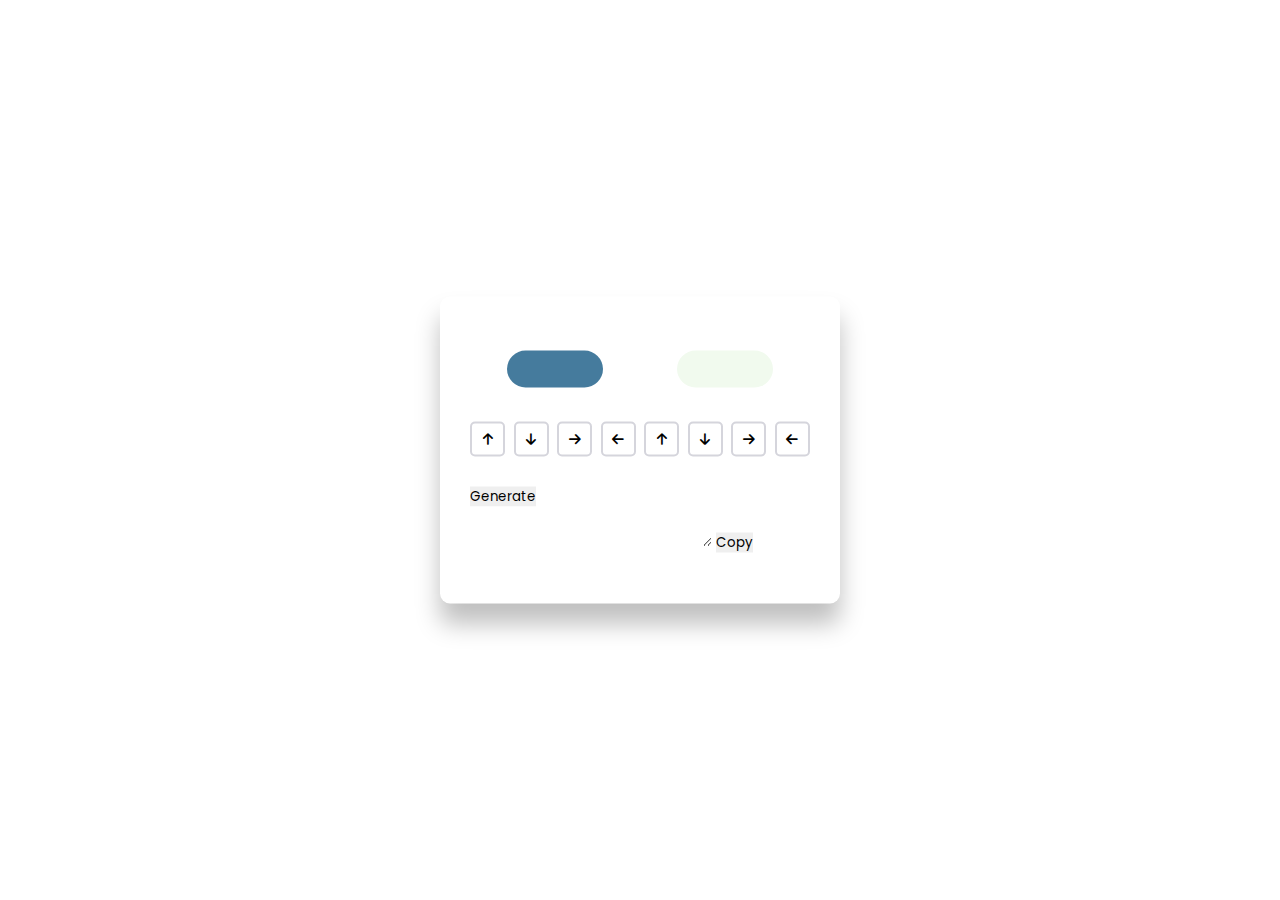
==== GradientGeneratorApp/index.html @ 911d9d73 "gradient app" ====
<!DOCTYPE html>
<html lang="en">
  <head>
    <meta charset="UTF-8" />
    <meta http-equiv="X-UA-Compatible" content="IE=edge" />
    <meta name="viewport" content="width=device-width, initial-scale=1.0" />
    <link
      rel="stylesheet"
      href="https://cdnjs.cloudflare.com/ajax/libs/font-awesome/6.3.0/css/all.min.css"
    />

    <link
      rel="stylesheet"
      href="https://fonts.googleapis.com/css2?family=Poppins:wght@300;500;600;700&display=swap"
    />
    <link rel="stylesheet" href="style.css" />
    <title>Gradient Generator</title>
  </head>
  <body>
    <div class="container">
      <div class="colors">
        <input type="color" id="color-a" value="#457b9d" />
        <input type="color" id="color-b" value="#f1faee" />
      </div>
      <div class="buttons">
        <button onclick="setDirection('to top' , this)">
          <i class="fas fa-arrow-up"></i>
        </button>
        <button class="active" onclick="setDirection('to bottom',this)">
          <i class="fas fa-arrow-down"></i>
        </button>
        <button onclick="setDirection('to right')">
          <i class="fas fa-arrow-right"></i>
        </button>
        <button onclick="setDirection('to left')">
          <i class="fas fa-arrow-left"></i>
        </button>
        <button class="rotate-icon" onclick="setDirection('to top right')">
          <i class="fas fa-arrow-up"></i>
        </button>
        <button class="rotate-icon" onclick="setDirection('to bottom left')">
          <i class="fas fa-arrow-down"></i>
        </button>
        <button class="rotate-icon" onclick="setDirection('to bottom right')">
          <i class="fas fa-arrow-right"></i>
        </button>
        <button class="rotate-icon" onclick="setDirection('to top left')">
          <i class="fas fa-arrow-left"></i>
        </button>
      </div>
       <button id="submit" onclick="generateCode()">Generate</button>
       <div class="output">
        <textarea  id="code"  rows="2"></textarea>
        <button id="copy" onclick="copyText()">Copy</button>
       </div>
    </div>

    <script src="app.js"></script>
  </body>
</html>
---- GradientGeneratorApp/style.css ----
*,
*::before,
*::after {
  padding: 0;
  margin: 0;
  box-sizing: border-box;
  border: none;
  outline: none;
}

body {
  height: 100vh;
}

.container {
  background-color: #fff;
  width: 400px;
  padding: 50px 30px;
  position: absolute;
  transform: translate(-50%, -50%);
  top: 50%;
  left: 50%;
  border-radius: 10px;
  box-shadow: 0 20px 25px rgba(0, 0, 0, 0.25);
}

.container *:not(i) {
  font-family: "Poppins", sans-serif;
}

.colors {
  width: 100%;
  display: flex;
  justify-content: space-around;
}

input[type="color"] {
  appearance: none;
  -webkit-appearance: none;
  background-color: transparent;
  width: 100px;
  height: 45px;
  cursor: pointer;
}

input[type="color"]::-webkit-color-swatch {
  border-radius: 20px;
  border: none;
}

.buttons {
  width: 100%;
  display: flex;
  justify-content: space-between;
  margin: 30px 0;
}

.buttons button {
  height: 35px;
  width: 35px;
  background-color: transparent;
  border: 2px solid #d5d5dc;
  border-radius: 5px;
  cursor: pointer;
}
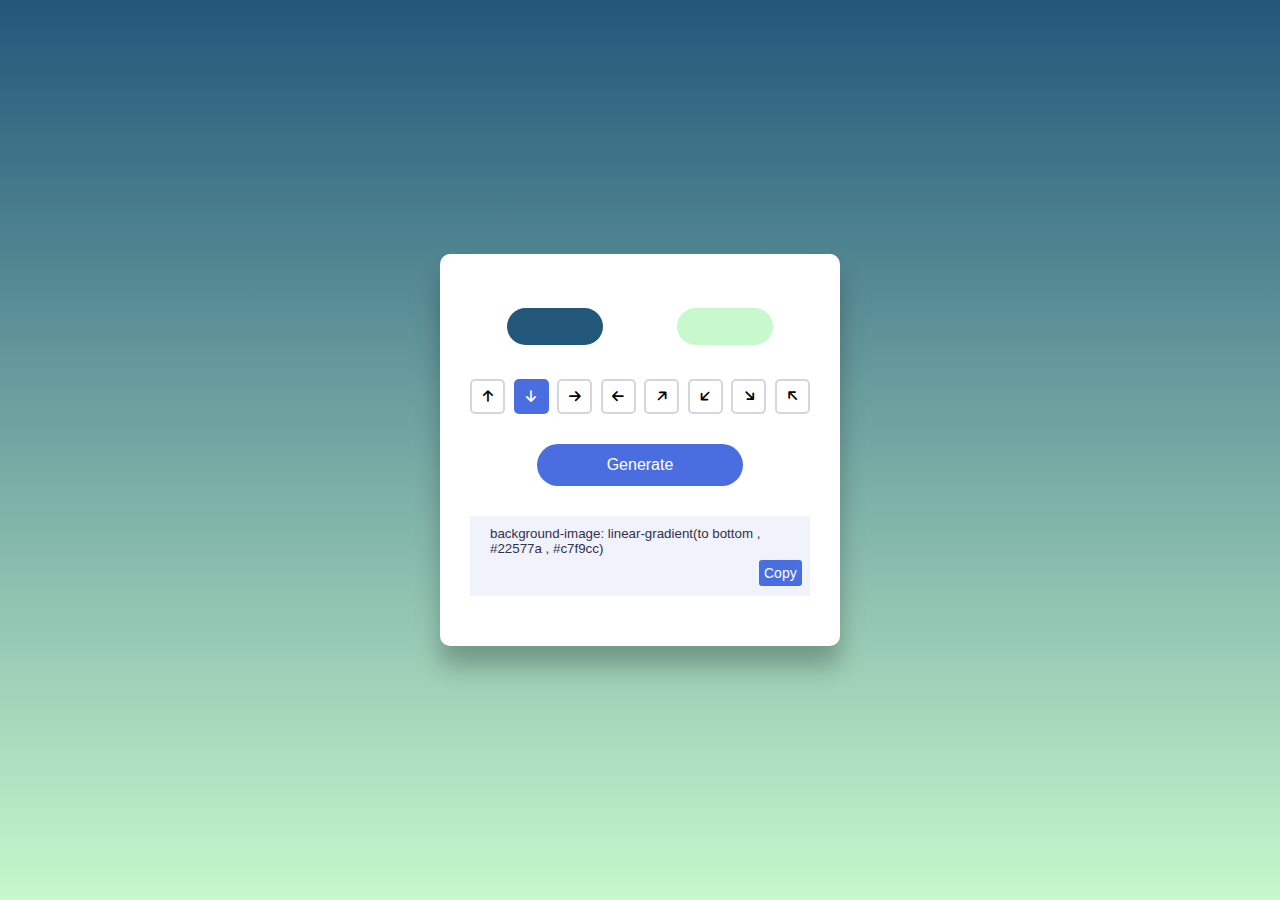
==== commit 7fd6a8a2: "LinerAppFinish" ====
--- a/GradientGeneratorApp/index.html
+++ b/GradientGeneratorApp/index.html
@@ -19,40 +19,49 @@
   <body>
     <div class="container">
       <div class="colors">
-        <input type="color" id="color-a" value="#457b9d" />
-        <input type="color" id="color-b" value="#f1faee" />
+        <input type="color" id="color-a" value="#22577a" />
+        <input type="color" id="color-b" value="#c7f9cc" />
       </div>
       <div class="buttons">
-        <button onclick="setDirection('to top' , this)">
+        <button onclick="setDirection('to top', this)">
           <i class="fas fa-arrow-up"></i>
         </button>
-        <button class="active" onclick="setDirection('to bottom',this)">
+        <button class="active" onclick="setDirection('to bottom', this)">
           <i class="fas fa-arrow-down"></i>
         </button>
-        <button onclick="setDirection('to right')">
+        <button onclick="setDirection('to right', this)">
           <i class="fas fa-arrow-right"></i>
         </button>
-        <button onclick="setDirection('to left')">
+        <button onclick="setDirection('to left', this)">
           <i class="fas fa-arrow-left"></i>
         </button>
-        <button class="rotate-icon" onclick="setDirection('to top right')">
+        <button
+          class="rotate-icon"
+          onclick="setDirection('to top right', this)"
+        >
           <i class="fas fa-arrow-up"></i>
         </button>
-        <button class="rotate-icon" onclick="setDirection('to bottom left')">
+        <button
+          class="rotate-icon"
+          onclick="setDirection('to bottom left', this)"
+        >
           <i class="fas fa-arrow-down"></i>
         </button>
-        <button class="rotate-icon" onclick="setDirection('to bottom right')">
+        <button
+          class="rotate-icon"
+          onclick="setDirection('to bottom right', this)"
+        >
           <i class="fas fa-arrow-right"></i>
         </button>
-        <button class="rotate-icon" onclick="setDirection('to top left')">
+        <button class="rotate-icon" onclick="setDirection('to top left', this)">
           <i class="fas fa-arrow-left"></i>
         </button>
       </div>
-       <button id="submit" onclick="generateCode()">Generate</button>
-       <div class="output">
-        <textarea  id="code"  rows="2"></textarea>
+      <button id="submit" onclick="generateCode()">Generate</button>
+      <div class="output">
+        <textarea id="code" rows="2"></textarea>
         <button id="copy" onclick="copyText()">Copy</button>
-       </div>
+      </div>
     </div>
 
     <script src="app.js"></script>
--- a/GradientGeneratorApp/style.css
+++ b/GradientGeneratorApp/style.css
@@ -25,7 +25,7 @@
 }
 
 .container *:not(i) {
-  font-family: "Poppins", sans-serif;
+  font-family: "Rubik", sans-serif;
 }
 
 .colors {
@@ -63,3 +63,48 @@
   border-radius: 5px;
   cursor: pointer;
 }
+
+.rotate-icon i {
+  transform: rotate(45deg);
+}
+
+.buttons .active {
+  border: none;
+  background-color: #4a6ee0;
+  color: #fff;
+}
+
+#submit {
+  display: block;
+  background-color: #4a6ee0;
+  color: #fff;
+  font-size: 16px;
+  padding: 12px 70px;
+  border-radius: 25px;
+  margin: 0 auto 30px auto;
+  cursor: pointer;
+}
+
+.output {
+  background-color: #f0f2fc;
+}
+
+#code {
+  width: 100%;
+  resize: none;
+  color: #30304a;
+  padding: 10px 20px;
+  background-color: transparent;
+}
+
+#copy {
+  font-size: 14px;
+  background-color: #4a6ee0;
+  color: #fff;
+  position: relative;
+  left: 85%;
+  bottom: 10px;
+  border-radius: 3px;
+  padding: 5px;
+  cursor: pointer;
+}
